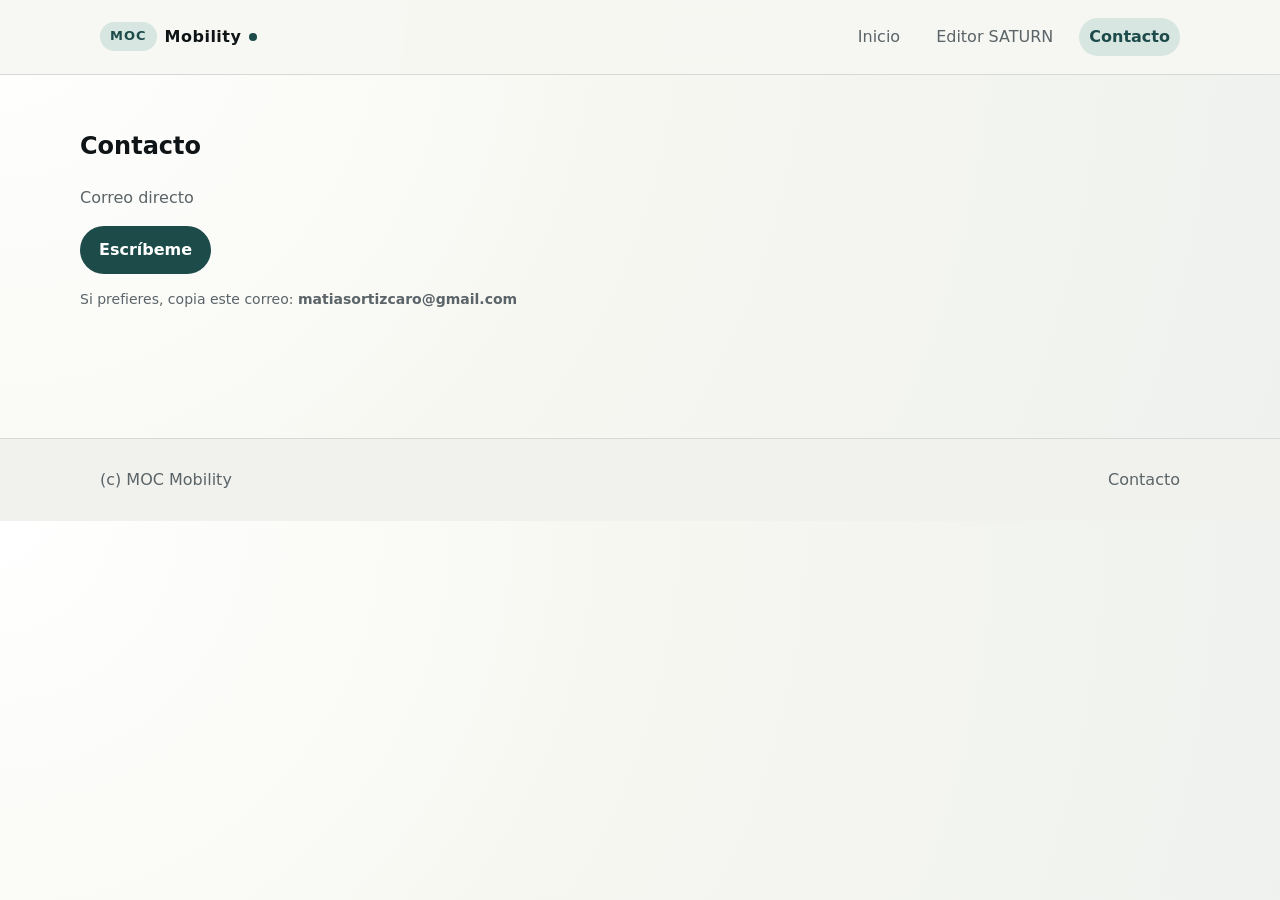
==== contact/index.html @ 2d0a134a "Add files via upload" ====
<!DOCTYPE html><html lang="es"> <head><meta charset="utf-8"><meta name="viewport" content="width=device-width, initial-scale=1"><title>Contacto | MOC Mobility</title><meta name="description" content="Contacto directo y checklist para cotizar trabajos de transporte y GIS."><link rel="canonical" href="https://mocmobility.cl/contact/"><meta property="og:title" content="Contacto | MOC Mobility"><meta property="og:description" content="Contacto directo y checklist para cotizar trabajos de transporte y GIS."><meta property="og:image" content="https://mocmobility.cl/og-default.png"><meta property="og:type" content="website"><meta property="og:url" content="https://mocmobility.cl/contact/"><meta name="twitter:card" content="summary_large_image"><meta name="twitter:title" content="Contacto | MOC Mobility"><meta name="twitter:description" content="Contacto directo y checklist para cotizar trabajos de transporte y GIS."><meta name="twitter:image" content="https://mocmobility.cl/og-default.png"><link rel="icon" href="/favicon.svg" type="image/svg+xml"><link rel="stylesheet" href="/_astro/contact.BF_VTfn2.css"></head> <body> <header class="site-header"> <nav class="nav"> <a class="brand" href="/" aria-label="MOC Mobility"> <span class="brand-pill">MOC</span> <span class="brand-text">Mobility</span> <span class="brand-dot" aria-hidden="true"></span> </a> <div class="nav-links"> <a href="/" class> Inicio </a><a href="/saturn-editor/" class> Editor SATURN </a><a href="/contact/" class="active" aria-current="page"> Contacto </a> </div> </nav> </header> <main>  <section class="section"> <h1>Contacto</h1> <p class="muted">Correo directo</p> <a class="button primary" href="mailto:matiasortizcaro@gmail.com">Escríbeme</a> <p class="note">Si prefieres, copia este correo: <strong>matiasortizcaro@gmail.com</strong></p> </section>  </main> <footer class="site-footer"> <div class="footer-inner"> <span>(c) MOC Mobility</span> <div class="footer-links"> <a href="/contact/">Contacto</a> </div> </div> </footer> </body></html>
---- _astro/contact.BF_VTfn2.css ----
:root{color-scheme:light;--bg: #f7f7f2;--bg-alt: #eef1ee;--text: #0f1416;--muted: #5b6468;--accent: #1d4b4a;--accent-soft: #d7e6e1;--border: #d6d9d6;--shadow: 0 12px 30px rgba(15, 20, 22, .12);--radius: 16px;--max-width: 1120px;--font: "Segoe UI", "SF Pro Text", system-ui, -apple-system, sans-serif}*{box-sizing:border-box}body{margin:0;font-family:var(--font);background:radial-gradient(circle at top left,#ffffff 0%,var(--bg) 45%,var(--bg-alt) 100%);color:var(--text);line-height:1.6}img{max-width:100%;display:block;border-radius:12px}a{color:inherit;text-decoration:none}a:focus-visible,button:focus-visible,select:focus-visible{outline:2px solid var(--accent);outline-offset:3px}main{padding:0 20px 80px}.site-header{position:sticky;top:0;z-index:10;background:#f7f7f2e6;backdrop-filter:blur(8px);border-bottom:1px solid var(--border)}.nav{max-width:var(--max-width);margin:0 auto;padding:18px 20px;display:flex;align-items:center;justify-content:space-between;gap:24px}.brand{font-weight:700;letter-spacing:.5px;display:inline-flex;align-items:center;gap:8px}.brand-pill{background:var(--accent-soft);color:var(--accent);padding:4px 10px;border-radius:999px;font-size:13px;font-weight:700;letter-spacing:1px}.brand-text{color:var(--text);font-weight:600}.brand-dot{width:8px;height:8px;border-radius:50%;background:var(--accent)}.nav-links{display:flex;gap:16px;flex-wrap:wrap}.nav-links a{padding:6px 10px;border-radius:999px;color:var(--muted)}.nav-links a.active{background:var(--accent-soft);color:var(--accent);font-weight:600}.site-footer{border-top:1px solid var(--border);background:#f1f2ed}.footer-inner{max-width:var(--max-width);margin:0 auto;padding:28px 20px;display:flex;justify-content:space-between;gap:16px;align-items:center;flex-wrap:wrap;color:var(--muted)}.footer-links{display:flex;gap:16px}.section{max-width:var(--max-width);margin:0 auto 48px;padding-top:32px}.section-header{display:flex;align-items:baseline;justify-content:space-between;gap:16px;flex-wrap:wrap}.hero{padding:60px 0 30px}.hero-inner{max-width:var(--max-width);margin:0 auto;padding:32px;background:#fff;border-radius:var(--radius);box-shadow:var(--shadow)}.hero-grid{display:grid;grid-template-columns:repeat(auto-fit,minmax(260px,1fr));gap:24px;align-items:center}.hero-visual{display:grid;gap:12px;grid-template-columns:repeat(2,1fr);grid-auto-rows:120px}.hero-visual img{width:100%;height:100%;object-fit:cover}.hero-visual img:first-child{grid-column:1 / -1;height:180px}.eyebrow{text-transform:uppercase;font-size:12px;letter-spacing:2px;color:var(--muted)}.hero-subtitle{font-size:22px;margin-top:8px;margin-bottom:12px}.hero-text{max-width:640px;color:var(--muted)}.hero-actions{margin-top:20px;display:flex;gap:12px;flex-wrap:wrap}.button{display:inline-flex;align-items:center;justify-content:center;padding:10px 18px;border-radius:999px;border:1px solid transparent;font-weight:600}.button.primary{background:var(--accent);color:#fff}.button.secondary{border-color:var(--accent);color:var(--accent)}.text-link{color:var(--accent);font-weight:600}.grid{display:grid;grid-template-columns:repeat(auto-fit,minmax(260px,1fr));gap:20px;margin-top:20px}.card{background:#fff;border:1px solid var(--border);border-radius:var(--radius);overflow:hidden;transition:transform .2s ease,box-shadow .2s ease}.card:hover{transform:translateY(-4px);box-shadow:var(--shadow)}.card img{width:100%;height:180px;object-fit:cover}.card-link{display:block;height:100%}.card-body{padding:18px}.card-value{margin:10px 0 0;font-weight:600;color:var(--accent)}.card-cta{display:inline-flex;margin-top:12px;font-weight:600;color:var(--accent)}.meta{display:flex;gap:12px;color:var(--muted);font-size:14px;margin-top:10px;flex-wrap:wrap}.chips{display:flex;flex-wrap:wrap;gap:6px;margin-top:12px}.chip{background:var(--accent-soft);color:var(--accent);font-size:12px;padding:4px 10px;border-radius:999px}.bullets{padding-left:18px;color:var(--muted)}.cta{max-width:var(--max-width);margin:60px auto 0;padding:32px;background:#0f1416;color:#f5f7f6;border-radius:var(--radius);display:flex;align-items:center;justify-content:space-between;gap:20px;flex-wrap:wrap}.cta .button.primary{background:#f5f7f6;color:#0f1416}.filters{display:grid;gap:18px;margin-top:16px}.filter-group{display:flex;flex-wrap:wrap;gap:8px;align-items:center}.filter-label{font-size:13px;color:var(--muted);text-transform:uppercase;letter-spacing:1px;margin-right:6px}.chip-button{border:1px solid var(--border);background:#fff;color:var(--muted);padding:6px 12px;border-radius:999px;cursor:pointer;font-size:13px}.chip-button.active{background:var(--accent-soft);color:var(--accent);border-color:var(--accent-soft)}.detail-hero{display:grid;gap:20px;grid-template-columns:repeat(auto-fit,minmax(240px,1fr));align-items:center}.gallery{display:grid;grid-template-columns:repeat(auto-fit,minmax(220px,1fr));gap:16px}.saturn-embed{padding-top:24px;margin:0 auto 48px;max-width:100%}.saturn-embed iframe{width:100%;height:calc(100vh - 150px);border:0;border-radius:var(--radius);background:#fff}.saturn-toolbar{display:flex;align-items:center;justify-content:space-between;gap:16px;flex-wrap:wrap;margin-bottom:16px}@media(min-width:960px){.saturn-embed{width:100vw;margin-left:calc(50% - 50vw);margin-right:calc(50% - 50vw);padding-left:32px;padding-right:32px}.saturn-embed iframe{border-radius:20px;height:calc(100vh - 110px)}}.service{background:#fff;border:1px solid var(--border);border-radius:var(--radius);padding:24px;margin-top:24px}.note{color:var(--muted);font-size:14px}.callout{margin-top:24px;padding:20px;background:var(--accent-soft);border-radius:var(--radius)}.muted{color:var(--muted)}@media(max-width:720px){.nav{flex-direction:column;align-items:flex-start}.hero-inner{padding:24px}.cta{text-align:left}}.markdown h2{margin-top:24px}.markdown h3{margin-top:18px}.markdown p{color:var(--muted)}.markdown ul{padding-left:18px;color:var(--muted)}.markdown a{color:var(--accent);font-weight:600}
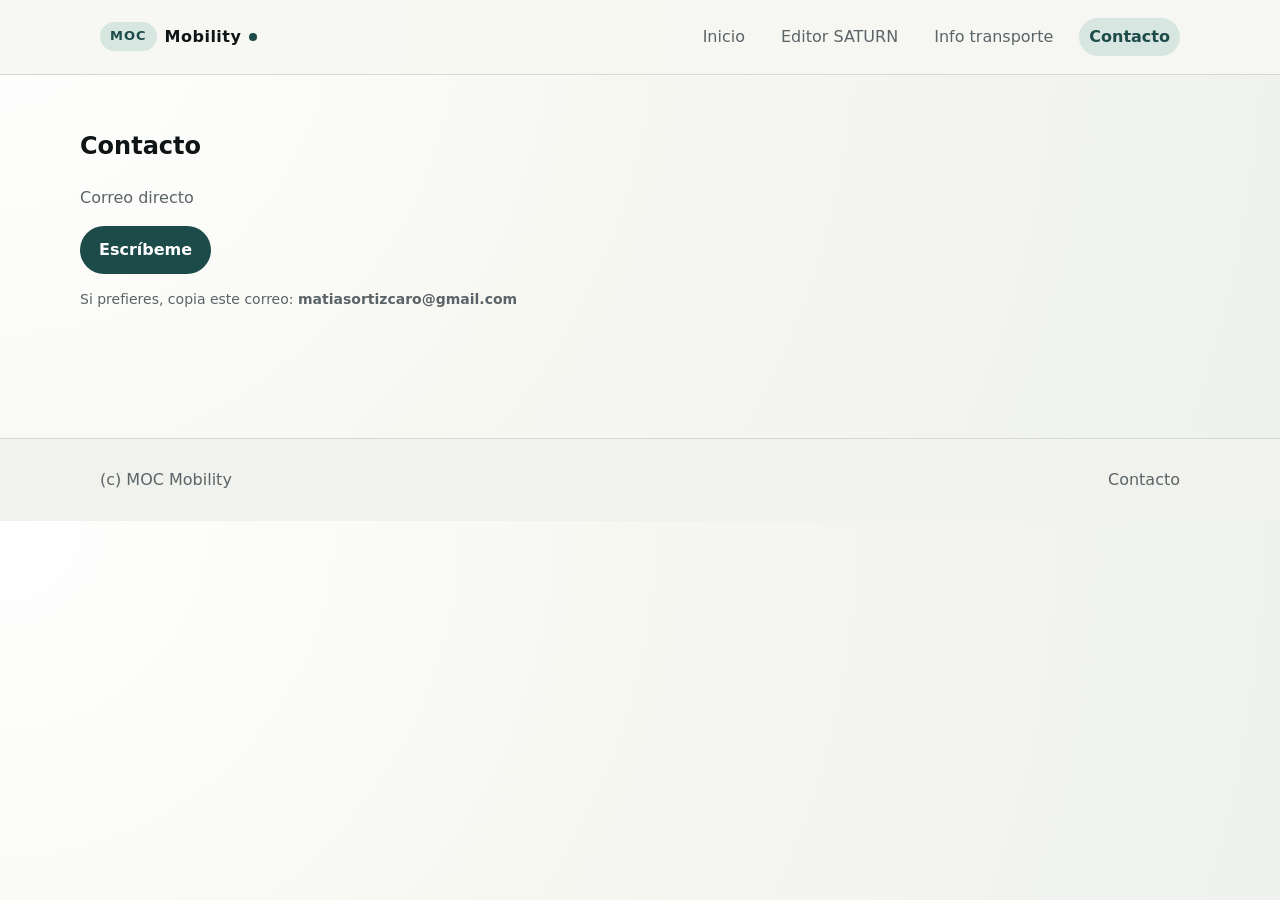
==== commit 2bfa57cc: "Publish updated GitHub Pages site" ====
--- a/contact/index.html
+++ b/contact/index.html
@@ -1 +1 @@
-<!DOCTYPE html><html lang="es"> <head><meta charset="utf-8"><meta name="viewport" content="width=device-width, initial-scale=1"><title>Contacto | MOC Mobility</title><meta name="description" content="Contacto directo y checklist para cotizar trabajos de transporte y GIS."><link rel="canonical" href="https://mocmobility.cl/contact/"><meta property="og:title" content="Contacto | MOC Mobility"><meta property="og:description" content="Contacto directo y checklist para cotizar trabajos de transporte y GIS."><meta property="og:image" content="https://mocmobility.cl/og-default.png"><meta property="og:type" content="website"><meta property="og:url" content="https://mocmobility.cl/contact/"><meta name="twitter:card" content="summary_large_image"><meta name="twitter:title" content="Contacto | MOC Mobility"><meta name="twitter:description" content="Contacto directo y checklist para cotizar trabajos de transporte y GIS."><meta name="twitter:image" content="https://mocmobility.cl/og-default.png"><link rel="icon" href="/favicon.svg" type="image/svg+xml"><link rel="stylesheet" href="/_astro/contact.BF_VTfn2.css"></head> <body> <header class="site-header"> <nav class="nav"> <a class="brand" href="/" aria-label="MOC Mobility"> <span class="brand-pill">MOC</span> <span class="brand-text">Mobility</span> <span class="brand-dot" aria-hidden="true"></span> </a> <div class="nav-links"> <a href="/" class> Inicio </a><a href="/saturn-editor/" class> Editor SATURN </a><a href="/contact/" class="active" aria-current="page"> Contacto </a> </div> </nav> </header> <main>  <section class="section"> <h1>Contacto</h1> <p class="muted">Correo directo</p> <a class="button primary" href="mailto:matiasortizcaro@gmail.com">Escríbeme</a> <p class="note">Si prefieres, copia este correo: <strong>matiasortizcaro@gmail.com</strong></p> </section>  </main> <footer class="site-footer"> <div class="footer-inner"> <span>(c) MOC Mobility</span> <div class="footer-links"> <a href="/contact/">Contacto</a> </div> </div> </footer> </body></html>+<!DOCTYPE html><html lang="es"> <head><meta charset="utf-8"><meta name="viewport" content="width=device-width, initial-scale=1"><title>Contacto | MOC Mobility</title><meta name="description" content="Contacto directo y checklist para cotizar trabajos de transporte y GIS."><link rel="canonical" href="https://mocmobility.cl/contact/"><meta property="og:title" content="Contacto | MOC Mobility"><meta property="og:description" content="Contacto directo y checklist para cotizar trabajos de transporte y GIS."><meta property="og:image" content="https://mocmobility.cl/og-default.png"><meta property="og:type" content="website"><meta property="og:url" content="https://mocmobility.cl/contact/"><meta name="twitter:card" content="summary_large_image"><meta name="twitter:title" content="Contacto | MOC Mobility"><meta name="twitter:description" content="Contacto directo y checklist para cotizar trabajos de transporte y GIS."><meta name="twitter:image" content="https://mocmobility.cl/og-default.png"><link rel="icon" href="/favicon.svg" type="image/svg+xml"><link rel="stylesheet" href="/_astro/contact.DnQ6iQ1O.css"></head> <body> <header class="site-header"> <nav class="nav"> <a class="brand" href="/" aria-label="MOC Mobility"> <span class="brand-pill">MOC</span> <span class="brand-text">Mobility</span> <span class="brand-dot" aria-hidden="true"></span> </a> <div class="nav-links"> <a href="/" class> Inicio </a><a href="/saturn-editor/" class> Editor SATURN </a><a href="/informacion-transporte/" class> Info transporte </a><a href="/contact/" class="active" aria-current="page"> Contacto </a> </div> </nav> </header> <main>  <section class="section"> <h1>Contacto</h1> <p class="muted">Correo directo</p> <a class="button primary" href="mailto:matiasortizcaro@gmail.com">Escríbeme</a> <p class="note">Si prefieres, copia este correo: <strong>matiasortizcaro@gmail.com</strong></p> </section>  </main> <footer class="site-footer"> <div class="footer-inner"> <span>(c) MOC Mobility</span> <div class="footer-links"> <a href="/contact/">Contacto</a> </div> </div> </footer> </body></html>
--- a/_astro/contact.DnQ6iQ1O.css
+++ b/_astro/contact.DnQ6iQ1O.css
@@ -0,0 +1 @@
+:root{color-scheme:light;--bg: #f7f7f2;--bg-alt: #eef1ee;--text: #0f1416;--muted: #5b6468;--accent: #1d4b4a;--accent-soft: #d7e6e1;--border: #d6d9d6;--shadow: 0 12px 30px rgba(15, 20, 22, .12);--radius: 16px;--max-width: 1120px;--font: "Segoe UI", "SF Pro Text", system-ui, -apple-system, sans-serif}*{box-sizing:border-box}body{margin:0;font-family:var(--font);background:radial-gradient(circle at top left,#ffffff 0%,var(--bg) 45%,var(--bg-alt) 100%);color:var(--text);line-height:1.6}img{max-width:100%;display:block;border-radius:12px}a{color:inherit;text-decoration:none}a:focus-visible,button:focus-visible,select:focus-visible{outline:2px solid var(--accent);outline-offset:3px}main{padding:0 20px 80px}.site-header{position:sticky;top:0;z-index:10;background:#f7f7f2e6;backdrop-filter:blur(8px);border-bottom:1px solid var(--border)}.nav{max-width:var(--max-width);margin:0 auto;padding:18px 20px;display:flex;align-items:center;justify-content:space-between;gap:24px}.brand{font-weight:700;letter-spacing:.5px;display:inline-flex;align-items:center;gap:8px}.brand-pill{background:var(--accent-soft);color:var(--accent);padding:4px 10px;border-radius:999px;font-size:13px;font-weight:700;letter-spacing:1px}.brand-text{color:var(--text);font-weight:600}.brand-dot{width:8px;height:8px;border-radius:50%;background:var(--accent)}.nav-links{display:flex;gap:16px;flex-wrap:wrap}.nav-links a{padding:6px 10px;border-radius:999px;color:var(--muted)}.nav-links a.active{background:var(--accent-soft);color:var(--accent);font-weight:600}.site-footer{border-top:1px solid var(--border);background:#f1f2ed}.footer-inner{max-width:var(--max-width);margin:0 auto;padding:28px 20px;display:flex;justify-content:space-between;gap:16px;align-items:center;flex-wrap:wrap;color:var(--muted)}.footer-links{display:flex;gap:16px}.section{max-width:var(--max-width);margin:0 auto 48px;padding-top:32px}.section-header{display:flex;align-items:baseline;justify-content:space-between;gap:16px;flex-wrap:wrap}.hero{padding:60px 0 30px}.hero-inner{max-width:var(--max-width);margin:0 auto;padding:32px;background:#fff;border-radius:var(--radius);box-shadow:var(--shadow)}.hero-grid{display:grid;grid-template-columns:repeat(auto-fit,minmax(260px,1fr));gap:24px;align-items:center}.hero-visual{display:grid;gap:12px;grid-template-columns:repeat(2,1fr);grid-auto-rows:120px}.hero-visual img{width:100%;height:100%;object-fit:cover}.hero-visual img:first-child{grid-column:1 / -1;height:180px}.eyebrow{text-transform:uppercase;font-size:12px;letter-spacing:2px;color:var(--muted)}.hero-subtitle{font-size:22px;margin-top:8px;margin-bottom:12px}.hero-text{max-width:640px;color:var(--muted)}.hero-actions{margin-top:20px;display:flex;gap:12px;flex-wrap:wrap}.button{display:inline-flex;align-items:center;justify-content:center;padding:10px 18px;border-radius:999px;border:1px solid transparent;font-weight:600}.button.primary{background:var(--accent);color:#fff}.button.secondary{border-color:var(--accent);color:var(--accent)}.text-link{color:var(--accent);font-weight:600}.grid{display:grid;grid-template-columns:repeat(auto-fit,minmax(260px,1fr));gap:20px;margin-top:20px}.card{background:#fff;border:1px solid var(--border);border-radius:var(--radius);overflow:hidden;transition:transform .2s ease,box-shadow .2s ease}.card:hover{transform:translateY(-4px);box-shadow:var(--shadow)}.card img{width:100%;height:180px;object-fit:cover}.card-link{display:block;height:100%}.card-body{padding:18px}.card-value{margin:10px 0 0;font-weight:600;color:var(--accent)}.card-cta{display:inline-flex;margin-top:12px;font-weight:600;color:var(--accent)}.meta{display:flex;gap:12px;color:var(--muted);font-size:14px;margin-top:10px;flex-wrap:wrap}.chips{display:flex;flex-wrap:wrap;gap:6px;margin-top:12px}.chip{background:var(--accent-soft);color:var(--accent);font-size:12px;padding:4px 10px;border-radius:999px}.bullets{padding-left:18px;color:var(--muted)}.cta{max-width:var(--max-width);margin:60px auto 0;padding:32px;background:#0f1416;color:#f5f7f6;border-radius:var(--radius);display:flex;align-items:center;justify-content:space-between;gap:20px;flex-wrap:wrap}.cta .button.primary{background:#f5f7f6;color:#0f1416}.filters{display:grid;gap:18px;margin-top:16px}.filter-group{display:flex;flex-wrap:wrap;gap:8px;align-items:center}.filter-label{font-size:13px;color:var(--muted);text-transform:uppercase;letter-spacing:1px;margin-right:6px}.chip-button{border:1px solid var(--border);background:#fff;color:var(--muted);padding:6px 12px;border-radius:999px;cursor:pointer;font-size:13px}.chip-button.active{background:var(--accent-soft);color:var(--accent);border-color:var(--accent-soft)}.detail-hero{display:grid;gap:20px;grid-template-columns:repeat(auto-fit,minmax(240px,1fr));align-items:center}.gallery{display:grid;grid-template-columns:repeat(auto-fit,minmax(220px,1fr));gap:16px}.saturn-embed{padding-top:24px;margin:0 auto 48px;max-width:100%}.saturn-embed iframe{width:100%;height:calc(100vh - 150px);border:0;border-radius:var(--radius);background:#fff}.saturn-toolbar{display:flex;align-items:center;justify-content:space-between;gap:16px;flex-wrap:wrap;margin-bottom:16px}@media(min-width:960px){.saturn-embed{width:100vw;margin-left:calc(50% - 50vw);margin-right:calc(50% - 50vw);padding-left:32px;padding-right:32px}.saturn-embed iframe{border-radius:20px;height:calc(100vh - 110px)}}.service{background:#fff;border:1px solid var(--border);border-radius:var(--radius);padding:24px;margin-top:24px}.note{color:var(--muted);font-size:14px}.callout{margin-top:24px;padding:20px;background:var(--accent-soft);border-radius:var(--radius)}.transport-hero{display:block}.transport-figure{display:grid;gap:20px}.transport-copy{max-width:760px}.transport-image-frame{background:#f5f6f4;border:1px solid var(--border);border-radius:var(--radius);padding:20px;box-shadow:var(--shadow)}.transport-image{width:100%;max-height:none;object-fit:contain;object-position:center;border-radius:0}.transport-source{margin:12px 0 0;font-size:14px;color:var(--muted)}.transport-callout,.legal-callout{background:#f1f3ef}.muted{color:var(--muted)}@media(max-width:720px){.nav{flex-direction:column;align-items:flex-start}.hero-inner{padding:24px}.cta{text-align:left}}.markdown h2{margin-top:24px}.markdown h3{margin-top:18px}.markdown p{color:var(--muted)}.markdown ul{padding-left:18px;color:var(--muted)}.markdown a{color:var(--accent);font-weight:600}
